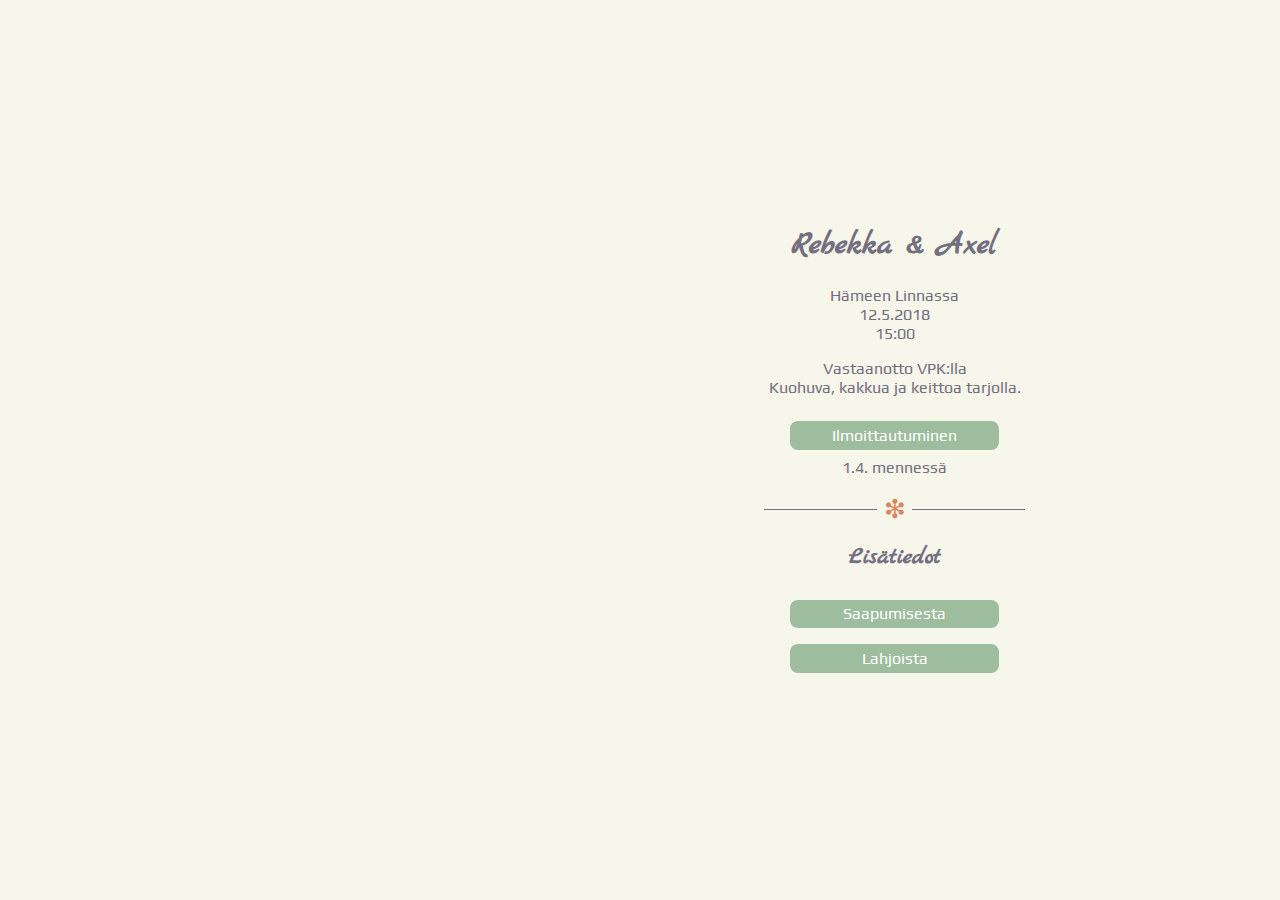
==== index.html @ bdfe22ad "Tweak flower" ====
<!DOCTYPE html>
<html lang="fi">
<head>
	<meta charset="utf-8">
	<meta name="viewport" content="width=device-width, initial-scale=1">
	<link rel="icon" type="image/png" href="favicon.png">
	<meta name="theme-color" content="#f6f6ea">

	<meta name="author" content="Axel Eirola">
	<meta name="description" content="Kutsu Rebekan ja Axelin häihin.">

	<meta property="og:title" content="Rebekka & Axel" />
	<meta property="og:description" content="Kutsu Rebekan ja Axelin häihin." />
	<meta property="og:type" content="website" />
	<meta property="og:locale" content="fi_FI" />
	<meta property="og:url" content="https://rebekkaxel.fi" />
	<meta property="og:image:url" content="http://rebekkaxel.fi/favicon.png" />
	<meta property="og:image:secure_url" content="https://rebekkaxel.fi/favicon.png" />

	<title>Rebekka &amp; Axel &mdash; Kutsu</title>

	<link rel="stylesheet" type="text/css" href="style.css">
	<style>

		@media screen and (min-width: 500pt) and (min-height: 350pt) {
			#content {
				display: flex;
				flex-direction: row;
				justify-content: center;
				align-items: center;

				height: 100%;
				max-width: 600pt;
			}

			header {
				flex: 7;
			}

			section {
				flex: 4;
			}
		}


		@keyframes dash {
			from { stroke-dashoffset: 2.6px; }
			to { stroke-dashoffset: 0; }
		}

		#flower {
			width: 80%;
			max-width: 25em;
			margin: auto;
			stroke-linecap: round;
			stroke-linejoin: round;
		}

		#flower .petal {
			stroke-width: 0.08px;
			stroke-dasharray: 2.6px;
			stroke-dashoffset: 2.6px;
			animation: dash 3s linear forwards;
			animation-timing-function: cubic-bezier(0.1, 0.1, 0.6, 0.7);
		}

		#flower .petal:nth-child(1) {animation-delay: 0.0s;}
		#flower .petal:nth-child(4) {animation-delay: 0.2s;}
		#flower .petal:nth-child(2) {animation-delay: 0.4s;}
		#flower .petal:nth-child(5) {animation-delay: 0.6s;}
		#flower .petal:nth-child(3) {animation-delay: 0.8s;}
		#flower .petal:nth-child(6) {animation-delay: 1.0s;}

		#flower .petal.r {
			stroke: #9ebd9e;
		}

		#flower .petal.a {
			stroke: #dd855c;
		}
	</style>
</head>
<body>
	<div id="content">
		<header>
			<svg id="flower"
				viewBox="0 0 50 50"
				xmlns="http://www.w3.org/2000/svg">
				<!-- Inspiration from Flower to Korea logo -->
				<defs>
					<path
						id="leaf"
						d="
							M 0.5 0.95
							C 0.6 0.95, 0.85 0.85, 0.85 0.6
							C 0.85 0.35, 0.6 0.1, 0.5 0
							C 0.4 0.1, 0.15 0.35, 0.15 0.6
							C 0.15 0.85, 0.4 0.95, 0.5 0.95
							L 0.5 1
						"
						fill="none" />
					<mask id="mask">
						<rect x="-0.5" y="-0.5"
							width="2" height="2"
							fill="white" />
						<use xlink:href="#leaf"
							transform="rotate(300, 0.5, 1)"
							stroke="black"
							stroke-width="0.12"
							stroke-linecap="butt"
							stroke-dasharray="0 0.5 0.5 3"/>
					</mask>
				</defs>
				<g transform="translate(15, 5) scale(20)">
					<use xlink:href="#leaf"
						class="petal r"
						mask="url(#mask)"
						transform="rotate(0, 0.5, 1)"/>
					<use xlink:href="#leaf"
						class="petal r"
						mask="url(#mask)"
						transform="rotate(120, 0.5, 1)" />
					<use xlink:href="#leaf"
						class="petal r"
						mask="url(#mask)"
						transform="rotate(240, 0.5, 1)" />
					<use xlink:href="#leaf"
						class="petal a"
						mask="url(#mask)"
						transform="rotate(60, 0.5, 1)" />
					<use xlink:href="#leaf"
						class="petal a"
						mask="url(#mask)"
						transform="rotate(180, 0.5, 1)" />
					<use xlink:href="#leaf"
						class="petal a"
						mask="url(#mask)"
						transform="rotate(300, 0.5, 1)" />
	    		</g>
			</svg>
		</header>

		<section>
			<h1>
				Rebekka &amp; Axel
			</h1>
			<p>
				Hämeen Linnassa
				<br/>
				12.5.2018
				<br/>
				15:00
			</p>

			<p>
				Vastaanotto VPK:lla
				<br/>
				Kuohuva, kakkua ja keittoa tarjolla.
			</p>

			<p>
				<a class="button" href="https://goo.gl/forms/I5UZaqCiXi0kmHSv1">
					Ilmoittautuminen
				</a>
				<br/>
				1.4. mennessä
			</p>

			<hr/>

			<h2>Lisätiedot</h2>

			<p>
				<a class="button" href="saapuminen.html">Saapumisesta</a>
				<br/>
				<a class="button" href="lahjat.html">Lahjoista</a>
			</p>
		</section>
	</div>
</body>
</html>
---- style.css ----
/*
	Värit hankttu osoitteesta http://www.color-hex.com/color-palette/45016
	Fontit hankittu osoitteesta https://fonts.google.com/specimen/Marck+Script?selection.family=Marck+Script|Play
*/

@import url('https://fonts.googleapis.com/css?family=Marck+Script|Play');

html, body {
	margin: 0;
	padding: 0;
	width: 100%;
	height: 100%;
}

body {
	background: #f6f6ea;
	color: #726f81;
	overflow-x: hidden;
	font-family: 'Play', sans-serif;
}


#content {
	margin: 0 auto;
	padding: 20pt 0;
	width: 80%;
	max-width: 500pt;
	text-align: center;
	box-sizing: border-box;
}


header, h1, h2, h3 {
	font-family: 'Marck Script', cursive;
}


a.button {
	display: inline-block;
	background-color: #9ebd9e;
	color: white;
	padding: 0.3em;
	margin: 0.5em;
	border-radius: 0.5em;
	text-decoration: none;
	min-width: 150pt;
}

a.button:hover {
	opacity: 0.75;
}

a.button:active {
	opacity: 0.5;
}

a.button:visited {
	color: white;
}


hr {
	clear: both;
	font-family: Arial, Helvetica, sans-serif;
    overflow: visible; /* For IE */
    padding: 0;
    height: 0;
    margin: 2em auto;
    width: 90%;
    border: none;
    border-top: 1px solid #726f81;
    text-align: center;
}

hr:after {
	color: #dd855c;
	display: inline-block;
	position: relative;
	top: -0.6em;
	font-size: 1.6em;
	padding: 0 0.25em;

	content: '\2747';
	background: #f6f6ea;
}
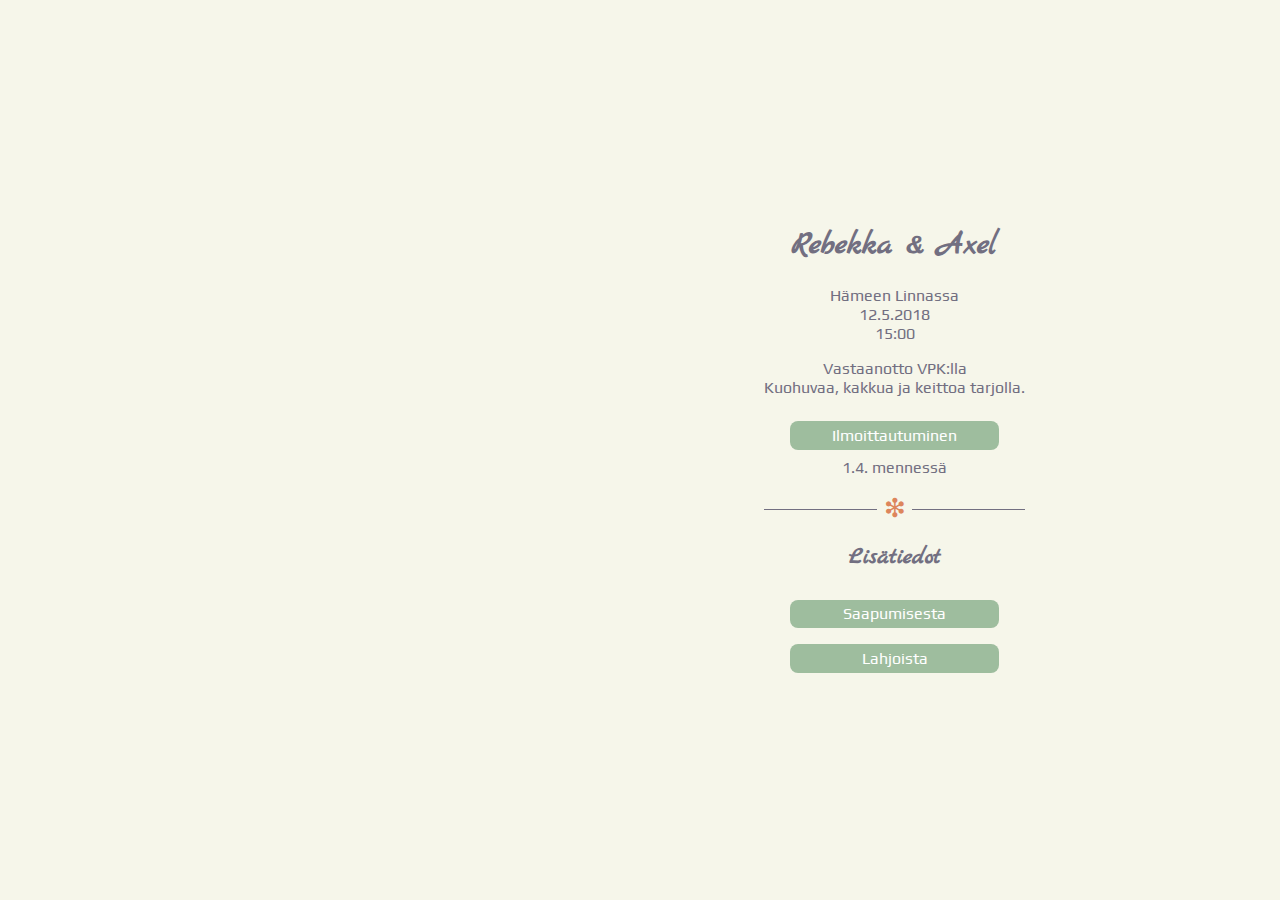
==== commit 1bf489ee: "Updated content" ====
--- a/index.html
+++ b/index.html
@@ -155,7 +155,7 @@
 			<p>
 				Vastaanotto VPK:lla
 				<br/>
-				Kuohuva, kakkua ja keittoa tarjolla.
+				Kuohuvaa, kakkua ja keittoa tarjolla.
 			</p>
 
 			<p>
--- a/style.css
+++ b/style.css
@@ -76,8 +76,11 @@
 	color: #dd855c;
 	display: inline-block;
 	position: relative;
+	height: 1.15em;
 	top: -0.6em;
+	bottom: -0.6em;
 	font-size: 1.6em;
+	line-height: 1.1em;
 	padding: 0 0.25em;
 
 	content: '\2747';
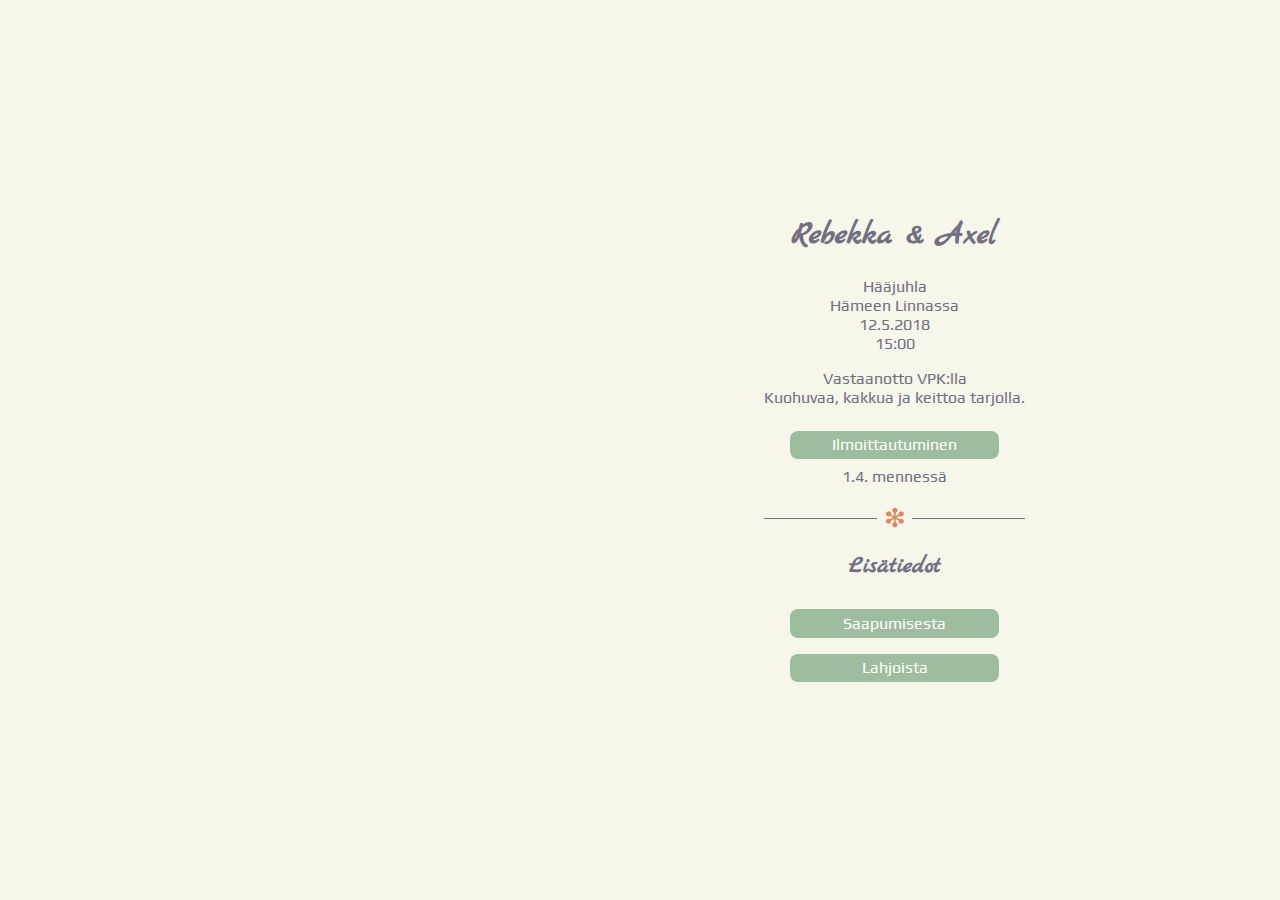
==== commit b8db0949: "Content fixes" ====
--- a/index.html
+++ b/index.html
@@ -17,12 +17,12 @@
 	<meta property="og:image:url" content="http://rebekkaxel.fi/favicon.png" />
 	<meta property="og:image:secure_url" content="https://rebekkaxel.fi/favicon.png" />
 
-	<title>Rebekka &amp; Axel &mdash; Kutsu</title>
+	<title>Rebekka &amp; Axel &mdash; Hääkutsu</title>
 
 	<link rel="stylesheet" type="text/css" href="style.css">
 	<style>
 
-		@media screen and (min-width: 500pt) and (min-height: 350pt) {
+		@media screen and (min-width: 500pt) and (min-height: 370pt) {
 			#content {
 				display: flex;
 				flex-direction: row;
@@ -145,6 +145,8 @@
 				Rebekka &amp; Axel
 			</h1>
 			<p>
+				Hääjuhla
+				<br/>
 				Hämeen Linnassa
 				<br/>
 				12.5.2018
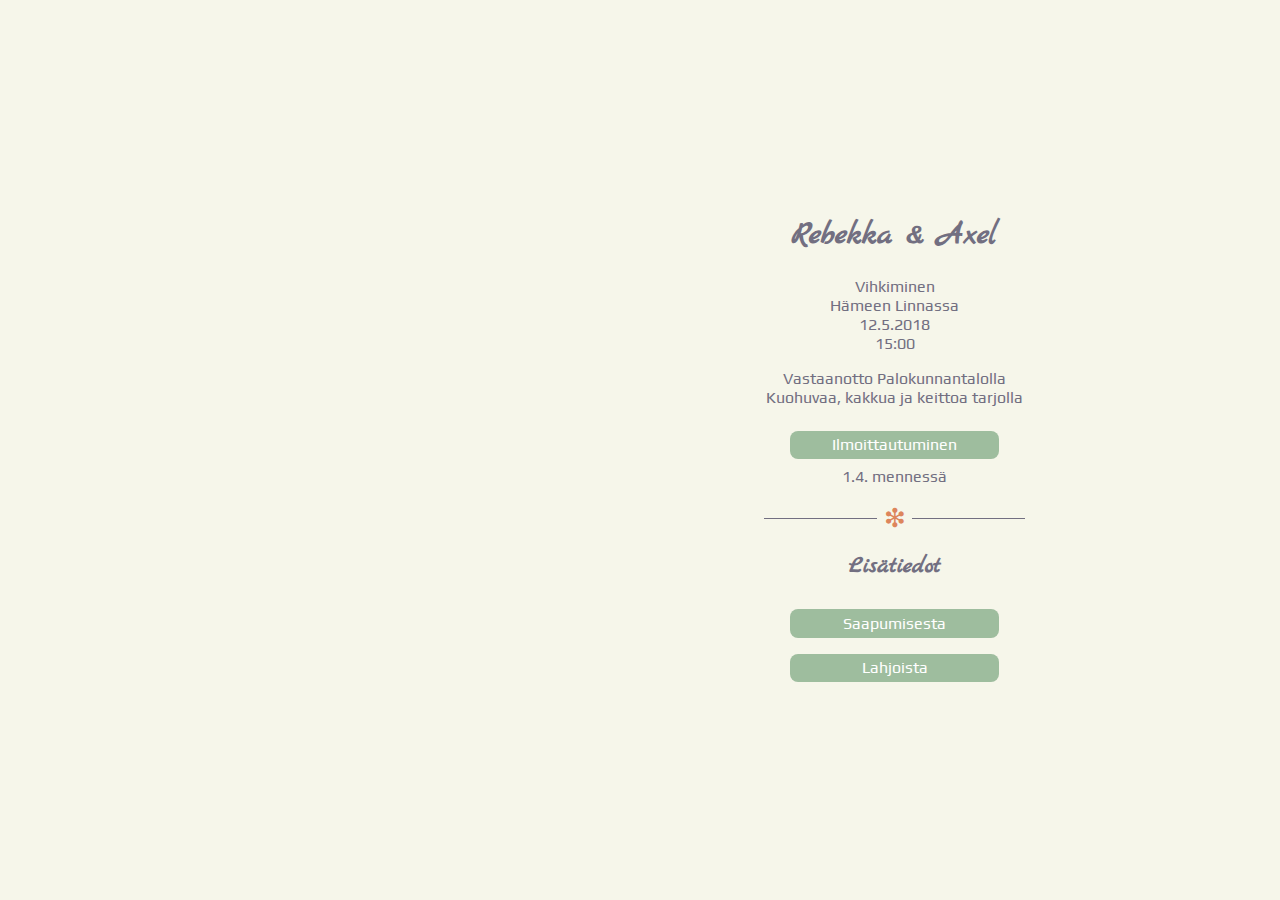
==== commit 4effd933: "Various fixes" ====
--- a/index.html
+++ b/index.html
@@ -19,73 +19,23 @@
 
 	<title>Rebekka &amp; Axel &mdash; Hääkutsu</title>
 
-	<link rel="stylesheet" type="text/css" href="style.css">
 	<style>
-
-		@media screen and (min-width: 500pt) and (min-height: 370pt) {
-			#content {
-				display: flex;
-				flex-direction: row;
-				justify-content: center;
-				align-items: center;
-
-				height: 100%;
-				max-width: 600pt;
-			}
-
-			header {
-				flex: 7;
-			}
-
-			section {
-				flex: 4;
-			}
+		html {
+			background: #f6f6ea;
 		}
-
-
-		@keyframes dash {
-			from { stroke-dashoffset: 2.6px; }
-			to { stroke-dashoffset: 0; }
-		}
-
-		#flower {
-			width: 80%;
-			max-width: 25em;
-			margin: auto;
-			stroke-linecap: round;
-			stroke-linejoin: round;
-		}
-
-		#flower .petal {
-			stroke-width: 0.08px;
-			stroke-dasharray: 2.6px;
-			stroke-dashoffset: 2.6px;
-			animation: dash 3s linear forwards;
-			animation-timing-function: cubic-bezier(0.1, 0.1, 0.6, 0.7);
-		}
-
-		#flower .petal:nth-child(1) {animation-delay: 0.0s;}
-		#flower .petal:nth-child(4) {animation-delay: 0.2s;}
-		#flower .petal:nth-child(2) {animation-delay: 0.4s;}
-		#flower .petal:nth-child(5) {animation-delay: 0.6s;}
-		#flower .petal:nth-child(3) {animation-delay: 0.8s;}
-		#flower .petal:nth-child(6) {animation-delay: 1.0s;}
-
-		#flower .petal.r {
-			stroke: #9ebd9e;
-		}
-
-		#flower .petal.a {
-			stroke: #dd855c;
+		body {
+			display: none;
 		}
 	</style>
+	<link rel="stylesheet" type="text/css" href="style.css">
 </head>
 <body>
-	<div id="content">
+	<div id="content" class="vertical">
 		<header>
 			<svg id="flower"
 				viewBox="0 0 50 50"
-				xmlns="http://www.w3.org/2000/svg">
+				xmlns="http://www.w3.org/2000/svg"
+				shape-rendering="optimizeSpeed">
 				<!-- Inspiration from Flower to Korea logo -->
 				<defs>
 					<path
@@ -140,12 +90,12 @@
 			</svg>
 		</header>
 
-		<section>
+		<section class="content">
 			<h1>
 				Rebekka &amp; Axel
 			</h1>
 			<p>
-				Hääjuhla
+				Vihkiminen
 				<br/>
 				Hämeen Linnassa
 				<br/>
@@ -155,9 +105,9 @@
 			</p>
 
 			<p>
-				Vastaanotto VPK:lla
+				Vastaanotto Palokunnantalolla
 				<br/>
-				Kuohuvaa, kakkua ja keittoa tarjolla.
+				Kuohuvaa, kakkua ja keittoa tarjolla
 			</p>
 
 			<p>
--- a/style.css
+++ b/style.css
@@ -13,6 +13,7 @@
 }
 
 body {
+	display: block !important;
 	background: #f6f6ea;
 	color: #726f81;
 	overflow-x: hidden;
@@ -83,6 +84,111 @@
 	line-height: 1.1em;
 	padding: 0 0.25em;
 
-	content: '\2747';
+	content: '\2747\FE0E';
 	background: #f6f6ea;
 }
+
+/* Index */
+@media screen and (min-width: 500pt) and (min-height: 370pt) {
+	#content.vertical {
+		display: flex;
+		flex-direction: row;
+		justify-content: center;
+		align-items: center;
+
+		height: 100%;
+		max-width: 600pt;
+	}
+
+	#content.vertical header {
+		flex: 7;
+	}
+
+	#content.vertical section {
+		flex: 4;
+	}
+}
+
+
+@keyframes dash {
+	from { stroke-dashoffset: 2.6px; }
+	to { stroke-dashoffset: 0px; }
+}
+
+@keyframes appear {
+	from { opacity: 0; }
+	to { opacity: 1; }
+}
+
+#flower {
+	width: 80%;
+	max-width: 25em;
+	margin: auto;
+	stroke-linecap: round;
+	stroke-linejoin: round;
+}
+
+#flower .petal {
+	stroke-width: 0.08px;
+	stroke-dasharray: 2.6px;
+	opacity: 0;
+	stroke-dashoffset: 2.6px;
+	animation: dash 3s, appear 0.1s;
+	animation-fill-mode: forwards;
+	animation-timing-function: cubic-bezier(0.1, 0.1, 0.6, 0.7);
+}
+
+/* IE compatibility */
+#flower .petal {
+	stroke-dashoffset: 0px;
+}
+@supports not (old: ie) {
+	#flower .petal {
+		stroke-dashoffset: 2.6px;
+	}
+}
+
+#flower .petal:nth-child(1) {animation-delay: 0.0s;}
+#flower .petal:nth-child(4) {animation-delay: 0.2s;}
+#flower .petal:nth-child(2) {animation-delay: 0.4s;}
+#flower .petal:nth-child(5) {animation-delay: 0.6s;}
+#flower .petal:nth-child(3) {animation-delay: 0.8s;}
+#flower .petal:nth-child(6) {animation-delay: 1.0s;}
+
+#flower .petal.r {
+	stroke: #9ebd9e;
+}
+
+#flower .petal.a {
+	stroke: #dd855c;
+}
+
+
+/* Saapuminen */
+@media screen and (min-width: 500pt) {
+	section {
+		clear: both;
+	}
+	section.column {
+		width: 40%;
+		margin: 5%;
+		float: left;
+		text-align: left;
+		clear: none;
+	}
+}
+
+img.map {
+	width: 100%;
+	margin: 0 auto;
+	max-width: 300pt;
+	display: block;
+	border: 1pt dashed #726f81;
+	padding: 5pt;
+}
+
+/* Lahjat */
+ul {
+	padding: 0;
+	list-style: none;
+}
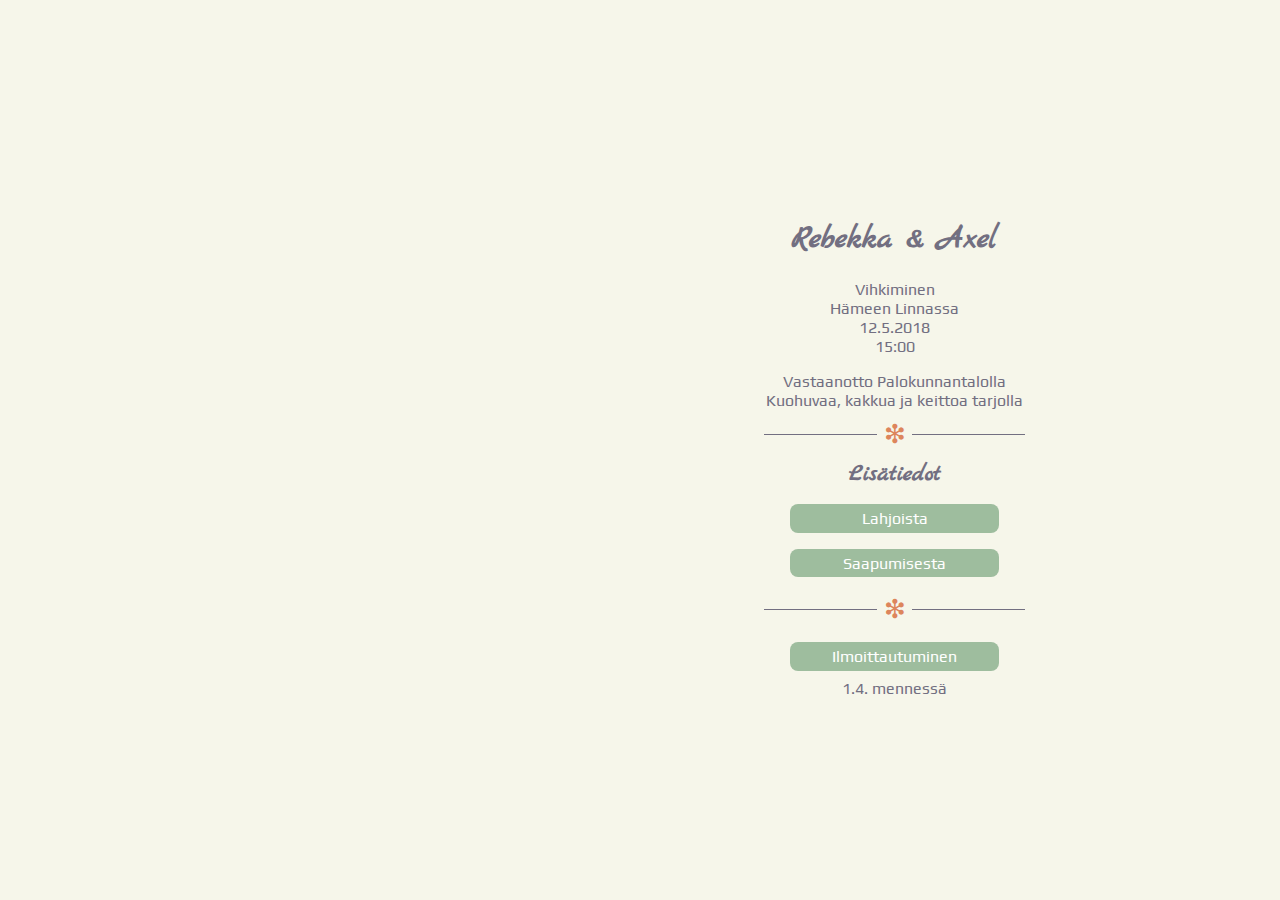
==== commit d0c05655: "Reorganize index page" ====
--- a/index.html
+++ b/index.html
@@ -110,7 +110,19 @@
 				Kuohuvaa, kakkua ja keittoa tarjolla
 			</p>
 
-			<p>
+			<hr class="compact"/>
+
+			<h2 class="compact">Lisätiedot</h2>
+
+			<p class="compact">
+				<a class="button" href="lahjat.html">Lahjoista</a>
+				<br/>
+				<a class="button" href="saapuminen.html">Saapumisesta</a>
+			</p>
+
+			<hr class="compact"/>
+
+			<p class="compact">
 				<a class="button" href="https://goo.gl/forms/I5UZaqCiXi0kmHSv1">
 					Ilmoittautuminen
 				</a>
@@ -118,15 +130,6 @@
 				1.4. mennessä
 			</p>
 
-			<hr/>
-
-			<h2>Lisätiedot</h2>
-
-			<p>
-				<a class="button" href="saapuminen.html">Saapumisesta</a>
-				<br/>
-				<a class="button" href="lahjat.html">Lahjoista</a>
-			</p>
 		</section>
 	</div>
 </body>
--- a/style.css
+++ b/style.css
@@ -35,6 +35,13 @@
 	font-family: 'Marck Script', cursive;
 }
 
+h2.compact {
+	margin: 0.3em 0;
+}
+
+p.compact {
+	margin: 0.3em 0;
+}
 
 a.button {
 	display: inline-block;
@@ -73,6 +80,10 @@
     text-align: center;
 }
 
+hr.compact {
+	margin: 1.5em auto;
+}
+
 hr:after {
 	color: #dd855c;
 	display: inline-block;
@@ -89,7 +100,7 @@
 }
 
 /* Index */
-@media screen and (min-width: 500pt) and (min-height: 370pt) {
+@media screen and (min-width: 500pt) and (min-height: 400pt) {
 	#content.vertical {
 		display: flex;
 		flex-direction: row;
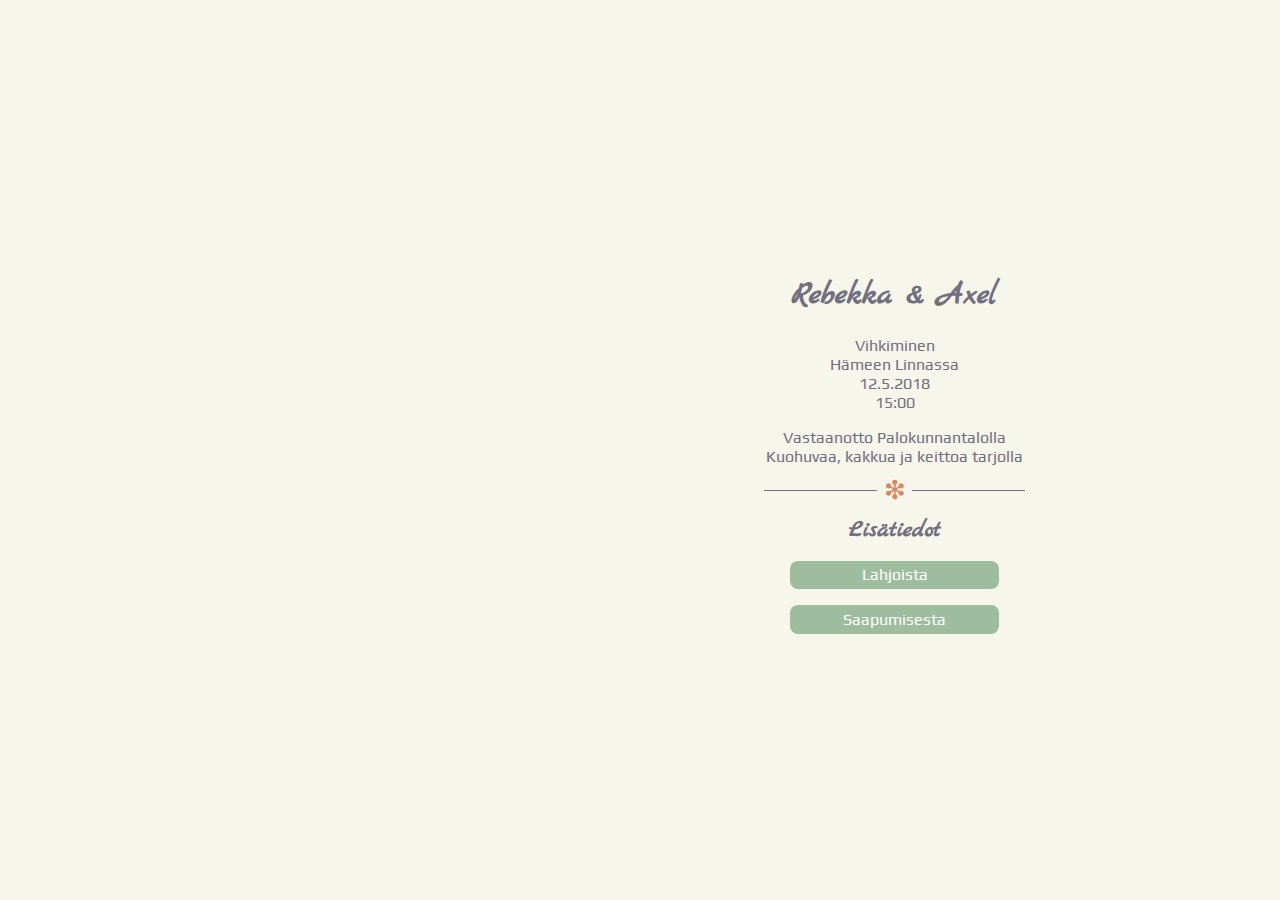
==== commit 6d4ed06a: "Close registration" ====
--- a/index.html
+++ b/index.html
@@ -120,7 +120,8 @@
 				<a class="button" href="saapuminen.html">Saapumisesta</a>
 			</p>
 
-			<hr class="compact"/>
+<!--		Registations have been closed
+ 			<hr class="compact"/>
 
 			<p class="compact">
 				<a class="button" href="https://goo.gl/forms/I5UZaqCiXi0kmHSv1">
@@ -129,7 +130,7 @@
 				<br/>
 				1.4. mennessä
 			</p>
-
+ -->
 		</section>
 	</div>
 </body>
